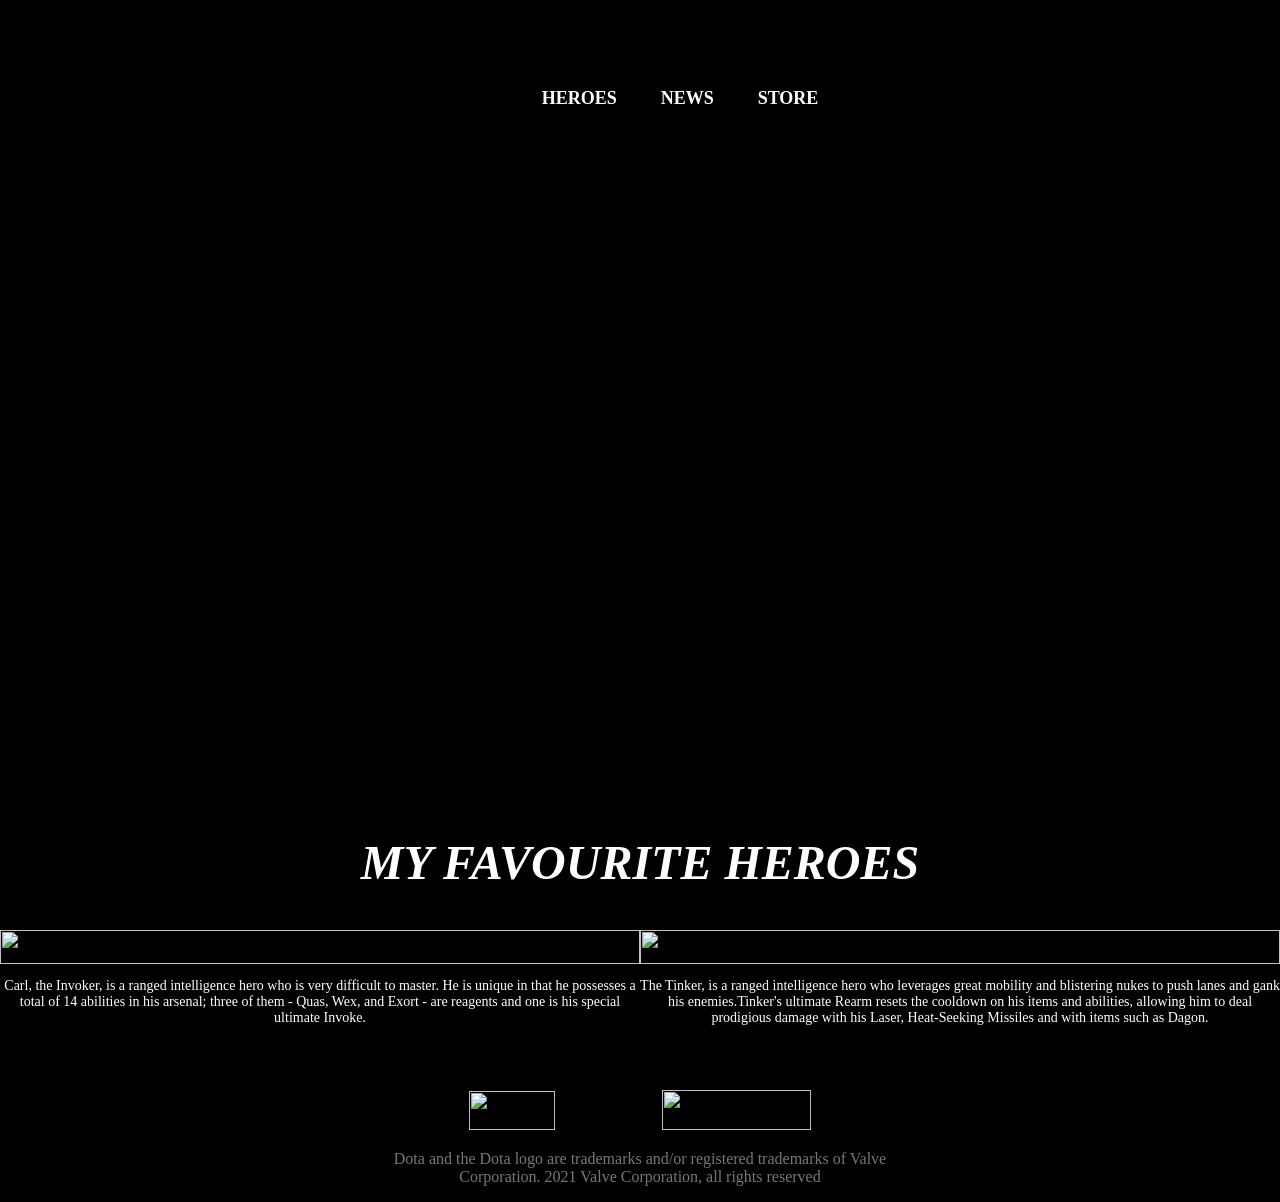
==== index.html @ 6465110c "Rename lab03.html to index.html" ====
<!DOCTYPE html>
<html>
  <head>
    <title>DOTA 2</title>

    <link rel="stylesheet" href="style.css">
  </head>

  <body style ="">
    <header>
              <div>
             
              <h1><img src="https://cdn.cloudflare.steamstatic.com/apps/dota2/images/dota_react/global/dota2_logo_horiz.png" alt=""></h1>

      <nav>
        <ul>
          <li><a href="https://www.dota2.com/heroes">HEROES</a></li>
          <li><a href="https://www.dota2.com/news">NEWS</a></li>
          <li><a href="https://www.dota2.com/store/">STORE</a></li>
        </ul>
      </nav>
      
      </div>
          
              <video id="videobg" autoplay muted loop >
             
  <source src="https://cdn.cloudflare.steamstatic.com/apps/dota2/videos/dota_react/homepage/dota_montage_02.mp4" type="video/mp4">
  <source src="https://cdn.cloudflare.steamstatic.com/apps/dota2/videos/dota_react/homepage/dota_montage_webm.webm" type="video/webm">
  
</video>

      
     

    </header>
   <main>
     <h2 class="main-title">MY FAVOURITE HEROES</h2>
     <div class="main-images-box" >
        <div class="image-box">
          
          <img src="https://cdn.cloudflare.steamstatic.com/apps/dota2/images/acolyteofthelostarts/kid-invoker-keyart.png" alt=""style="width:100%;height: 100%;">
          <p class="image-desc" >Carl, the Invoker, is a ranged intelligence hero who is very difficult to master. He is unique in that he possesses a total of 14 abilities in his arsenal; three of them - Quas, Wex, and Exort - are reagents and one is his special ultimate Invoke.
     </p>
          

          </div>
          
         <div class="image-box" >
          
          <img src="https://wewatch.gg/blog/wp-content/uploads/2020/07/tinker-3.jpg" alt=""style="width:100%;height: 100%;">
          <p class="image-desc" >The Tinker, is a ranged intelligence hero who leverages great mobility and blistering nukes to push lanes and gank his enemies.Tinker's ultimate  Rearm resets the cooldown on his items and abilities, allowing him to deal prodigious damage with his Laser, Heat-Seeking Missiles and with items such as Dagon.</p>
          </div>


     </div>
     






   </main>
<footer style="background-color:black;text-align:center;padding-top:50px">
    <img src="https://cdn.cloudflare.steamstatic.com/apps/dota2/images/dota_react/valve_logo.png" alt="" style="width: 86px;height: 39px;margin-right: 103px;">
    <img src="https://cdn.cloudflare.steamstatic.com/apps/dota2/images/dota_react/footer_logo.png" alt="" style="width: 149px;height: 40px;">
    <center><p style="color:#777777;width:500px;">Dota and the Dota logo are trademarks and/or registered trademarks of Valve Corporation. 2021 Valve Corporation, all rights reserved</p></center>
    
</footer>

 </body> 

</html>
---- style.css ----
header {
 background-color:transparent !important;
}
body{
  margin:0px !important;
  padding:0px !important;
background-color:#000;
}

header h1 {
  color: #845460;
  text-align:center;
  margin-top: 0px;
 
}

header h1 img{
  padding-left: 63px;
}
header nav ul li{
  display: inline-block;
  margin-left: 40px;
  font-size: large;
  padding-top: 30px;

}

header nav ul li a{
    color: #FFF;
     font-weight:bold;

    text-decoration: none;
}
header ul{
padding-bottom: 26px;
    text-align: center;

}
footer{
  background-color: #bdc7c9;
}
.main-title{
  text-align:center;
  font-style:italic;
}

.main-images-box{
  display: flex;
  flex-wrap: nowrap;
  height: 100%;
}
.image-box{
  display: flex;flex-wrap: nowrap;flex-direction:column; width: 50%;text-align:center;font-size: 30px;
}

.image-desc{
  font-size:14px;line-height:auto;background-color:transparent;color:#ffff
}







main h2 {
color:#FFF;
text-align:center;
font-size:300%;
font-style: italic;


}

#videobg{
  width:100%;
}
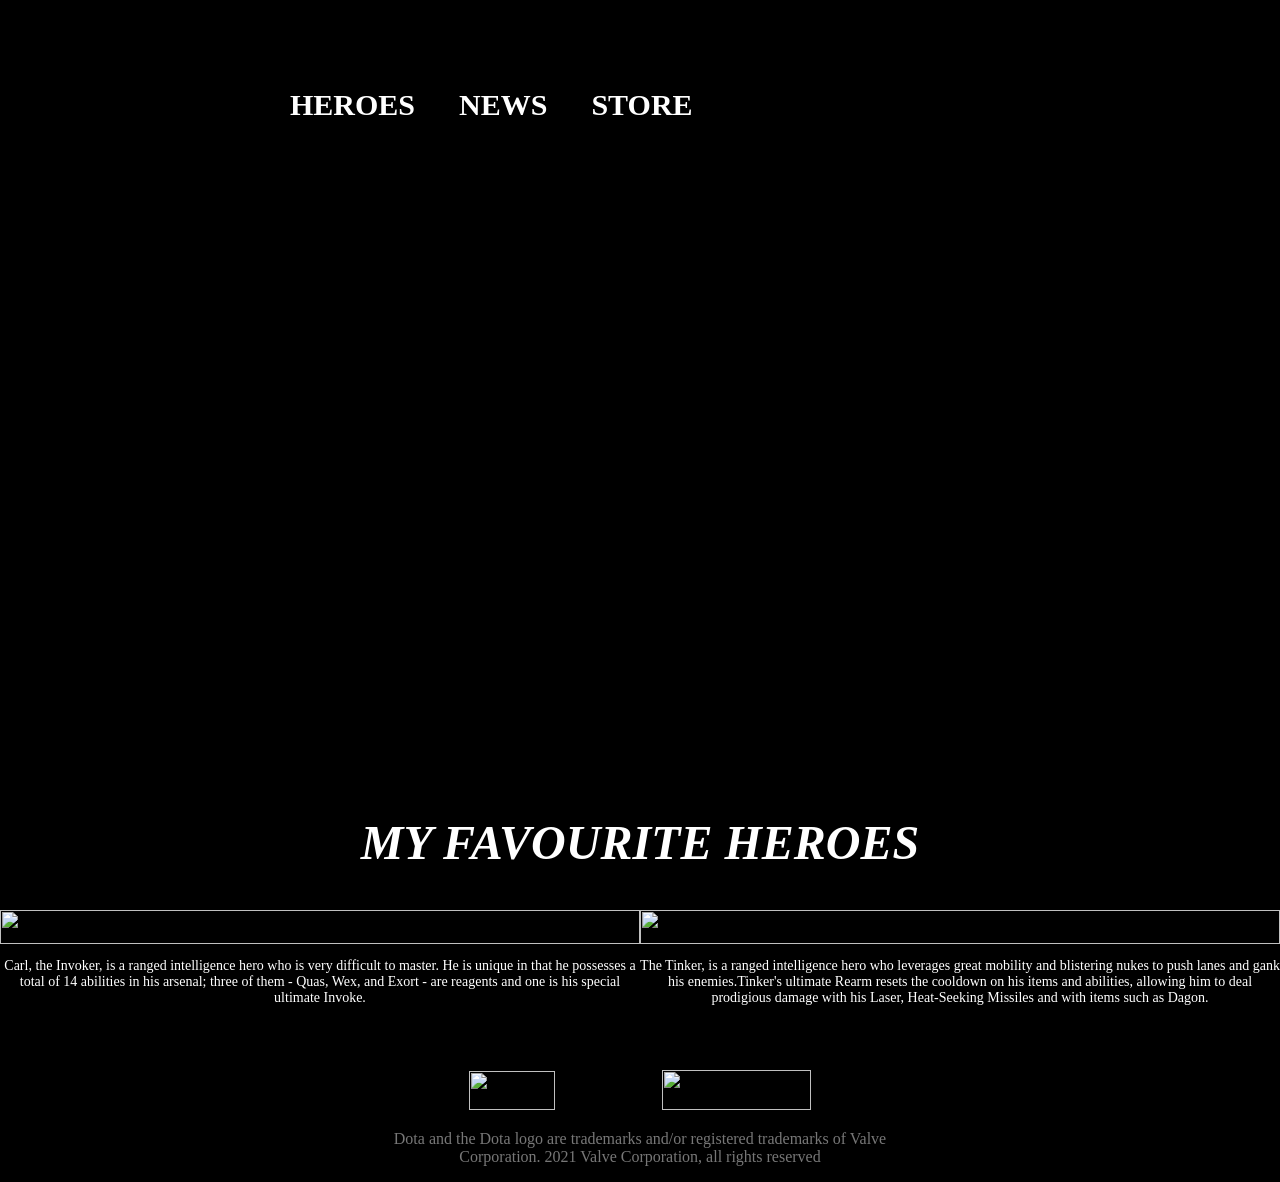
==== commit 3c7fd8b1: "background added" ====
--- a/index.html
+++ b/index.html
@@ -6,8 +6,18 @@
     <link rel="stylesheet" href="style.css">
   </head>
 
-  <body style ="">
-    <header>
+  <body >
+     
+    <header style="margin-bottom: 667px;">
+      <div class="videobg">
+      <video  autoplay muted loop >
+             
+  <source src="https://cdn.cloudflare.steamstatic.com/apps/dota2/videos/dota_react/homepage/dota_montage_02.mp4" type="video/mp4">
+  <source src="https://cdn.cloudflare.steamstatic.com/apps/dota2/videos/dota_react/homepage/dota_montage_webm.webm" type="video/webm">
+  
+</video>
+      </div>
+     
               <div>
              
               <h1><img src="https://cdn.cloudflare.steamstatic.com/apps/dota2/images/dota_react/global/dota2_logo_horiz.png" alt=""></h1>
@@ -21,18 +31,17 @@
       </nav>
       
       </div>
+      
+
+      
           
-              <video id="videobg" autoplay muted loop >
-             
-  <source src="https://cdn.cloudflare.steamstatic.com/apps/dota2/videos/dota_react/homepage/dota_montage_02.mp4" type="video/mp4">
-  <source src="https://cdn.cloudflare.steamstatic.com/apps/dota2/videos/dota_react/homepage/dota_montage_webm.webm" type="video/webm">
-  
-</video>
-
+              
       
      
 
     </header>
+    
+
    <main>
      <h2 class="main-title">MY FAVOURITE HEROES</h2>
      <div class="main-images-box" >
@@ -70,4 +79,4 @@
 
  </body> 
 
-</html>  
+</html>  
--- a/style.css
+++ b/style.css
@@ -9,7 +9,7 @@
 
 header h1 {
   color: #845460;
-  text-align:center;
+  padding-left: 72px;
   margin-top: 0px;
  
 }
@@ -26,14 +26,14 @@
 }
 
 header nav ul li a{
-    color: #FFF;
-     font-weight:bold;
-
+    color: #FFFFFF;
+    font-weight: bold;
     text-decoration: none;
+    font-size: 30px;
 }
 header ul{
 padding-bottom: 26px;
-    text-align: center;
+    padding-left: 250px;
 
 }
 footer{
@@ -72,6 +72,19 @@
 
 }
 
-#videobg{
-  width:100%;
-}
+
+
+
+.videobg  {
+  position: absolute;
+    width: 100%;
+    height: 100%;
+    z-index: -2;
+    
+
+ 
+
+   
+
+
+}
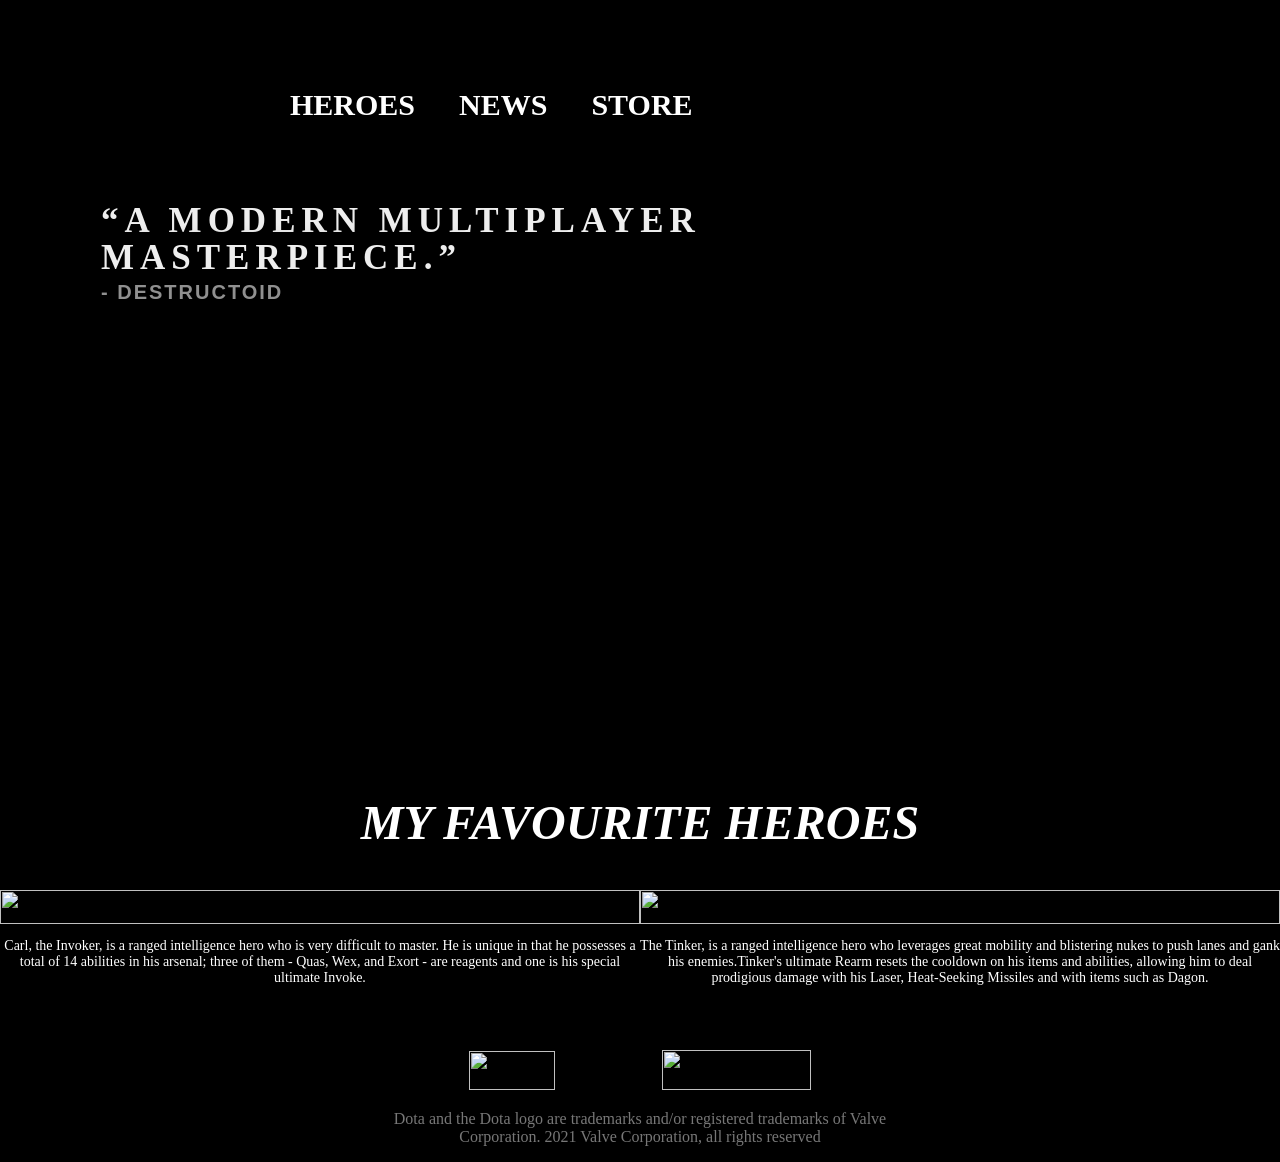
==== commit aed48c11: "adding quots" ====
--- a/index.html
+++ b/index.html
@@ -8,7 +8,7 @@
 
   <body >
      
-    <header style="margin-bottom: 667px;">
+    <header style="margin-bottom: 491px;">
       <div class="videobg">
       <video  autoplay muted loop >
              
@@ -31,6 +31,10 @@
       </nav>
       
       </div>
+
+      <div class="homepage_QuoteText"><br>“A Modern Multiplayer <br> Masterpiece.” </div>
+      <div class="homepage_QuoteCredit_gcx17">- Destructoid</div>
+      
       
 
       
--- a/style.css
+++ b/style.css
@@ -34,6 +34,30 @@
 header ul{
 padding-bottom: 26px;
     padding-left: 250px;
+
+}
+.homepage_QuoteText{
+   font-size: 35px;
+    line-height: 106%;
+    font-family: "Reaver", serif;
+    letter-spacing: 6px;
+    font-weight: 600;
+    color: #ffffffee;
+    text-transform: uppercase;
+    text-shadow: 0px 0px 20px #000000;
+    padding-left: 101px;
+}
+ .homepage_QuoteCredit_gcx17 {
+    font-size: 20px;
+    font-family: "Radiance", sans-serif;
+    letter-spacing: 2px;
+    color: #ffffff90;
+    font-weight: 600;
+    margin-top: 5px;
+    margin-bottom: 20px;
+    text-transform: uppercase;  
+    padding-left: 101px;  
+
 
 }
 footer{
